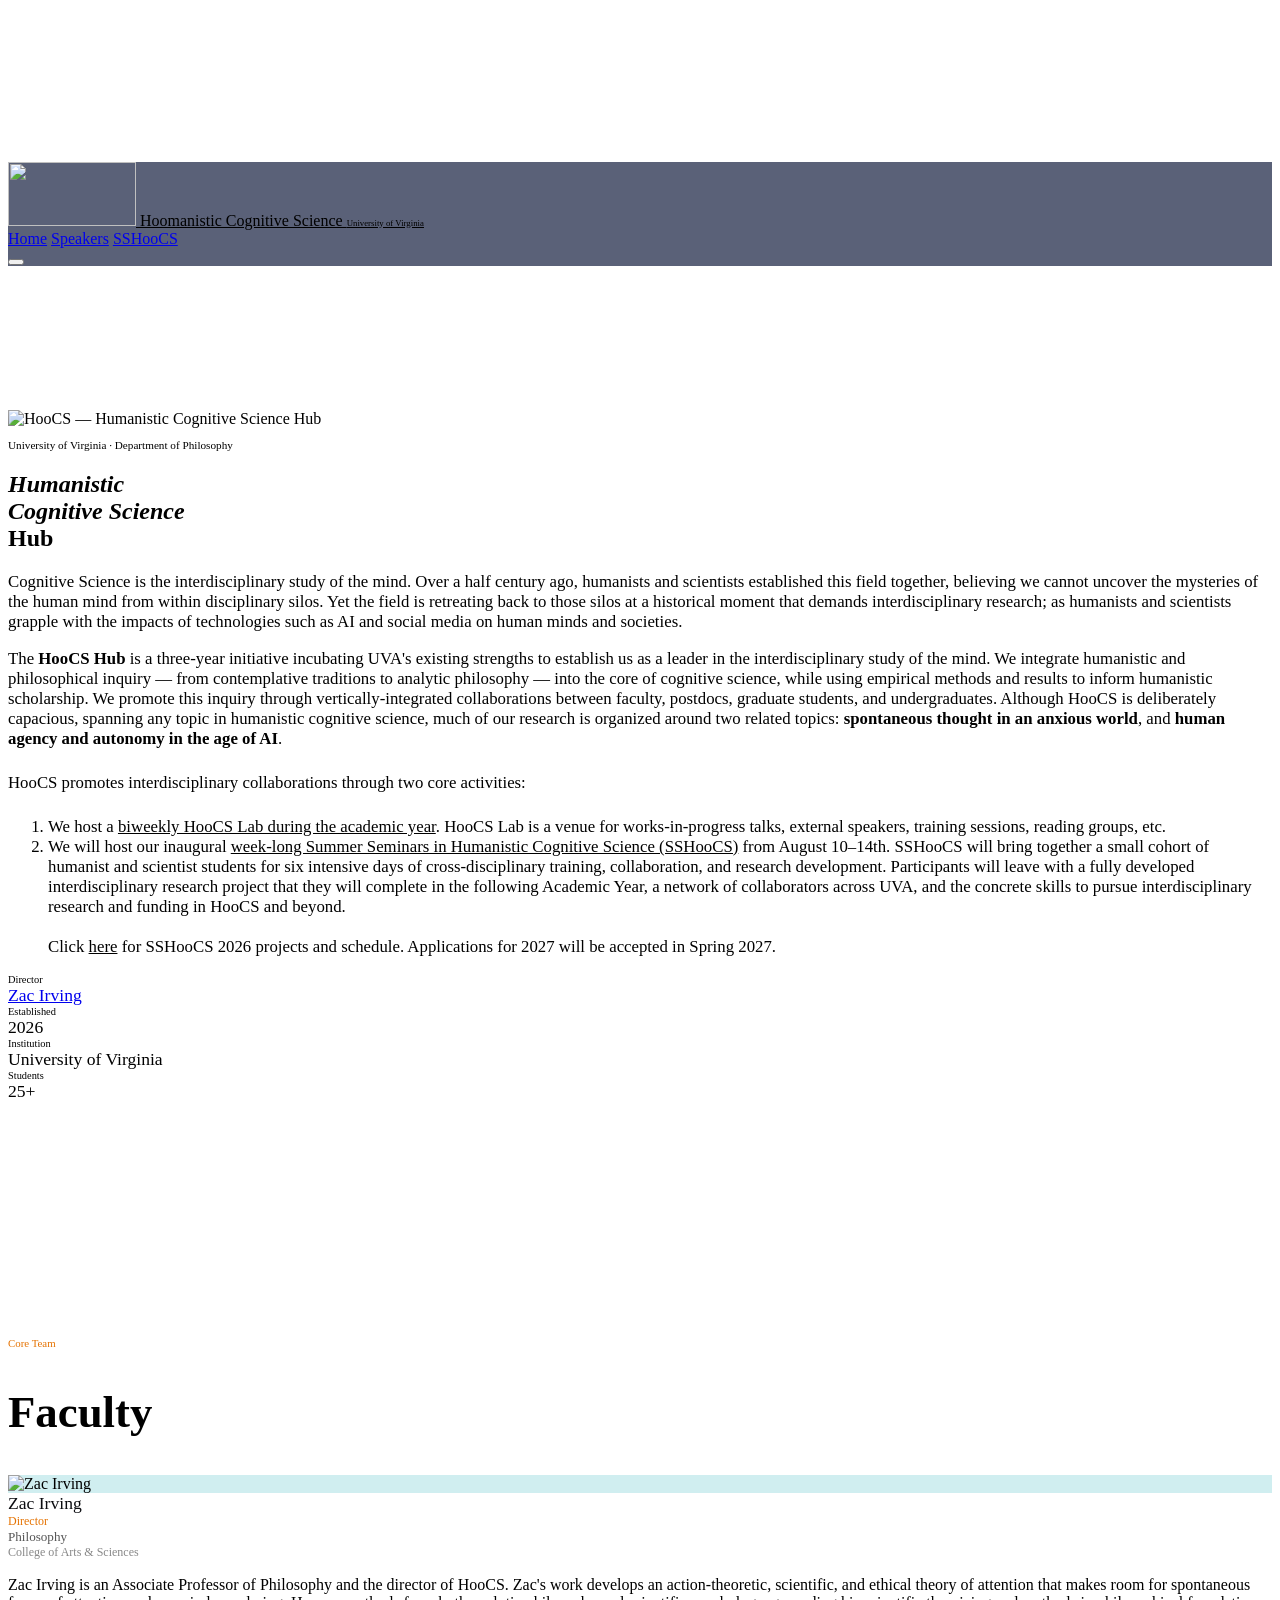
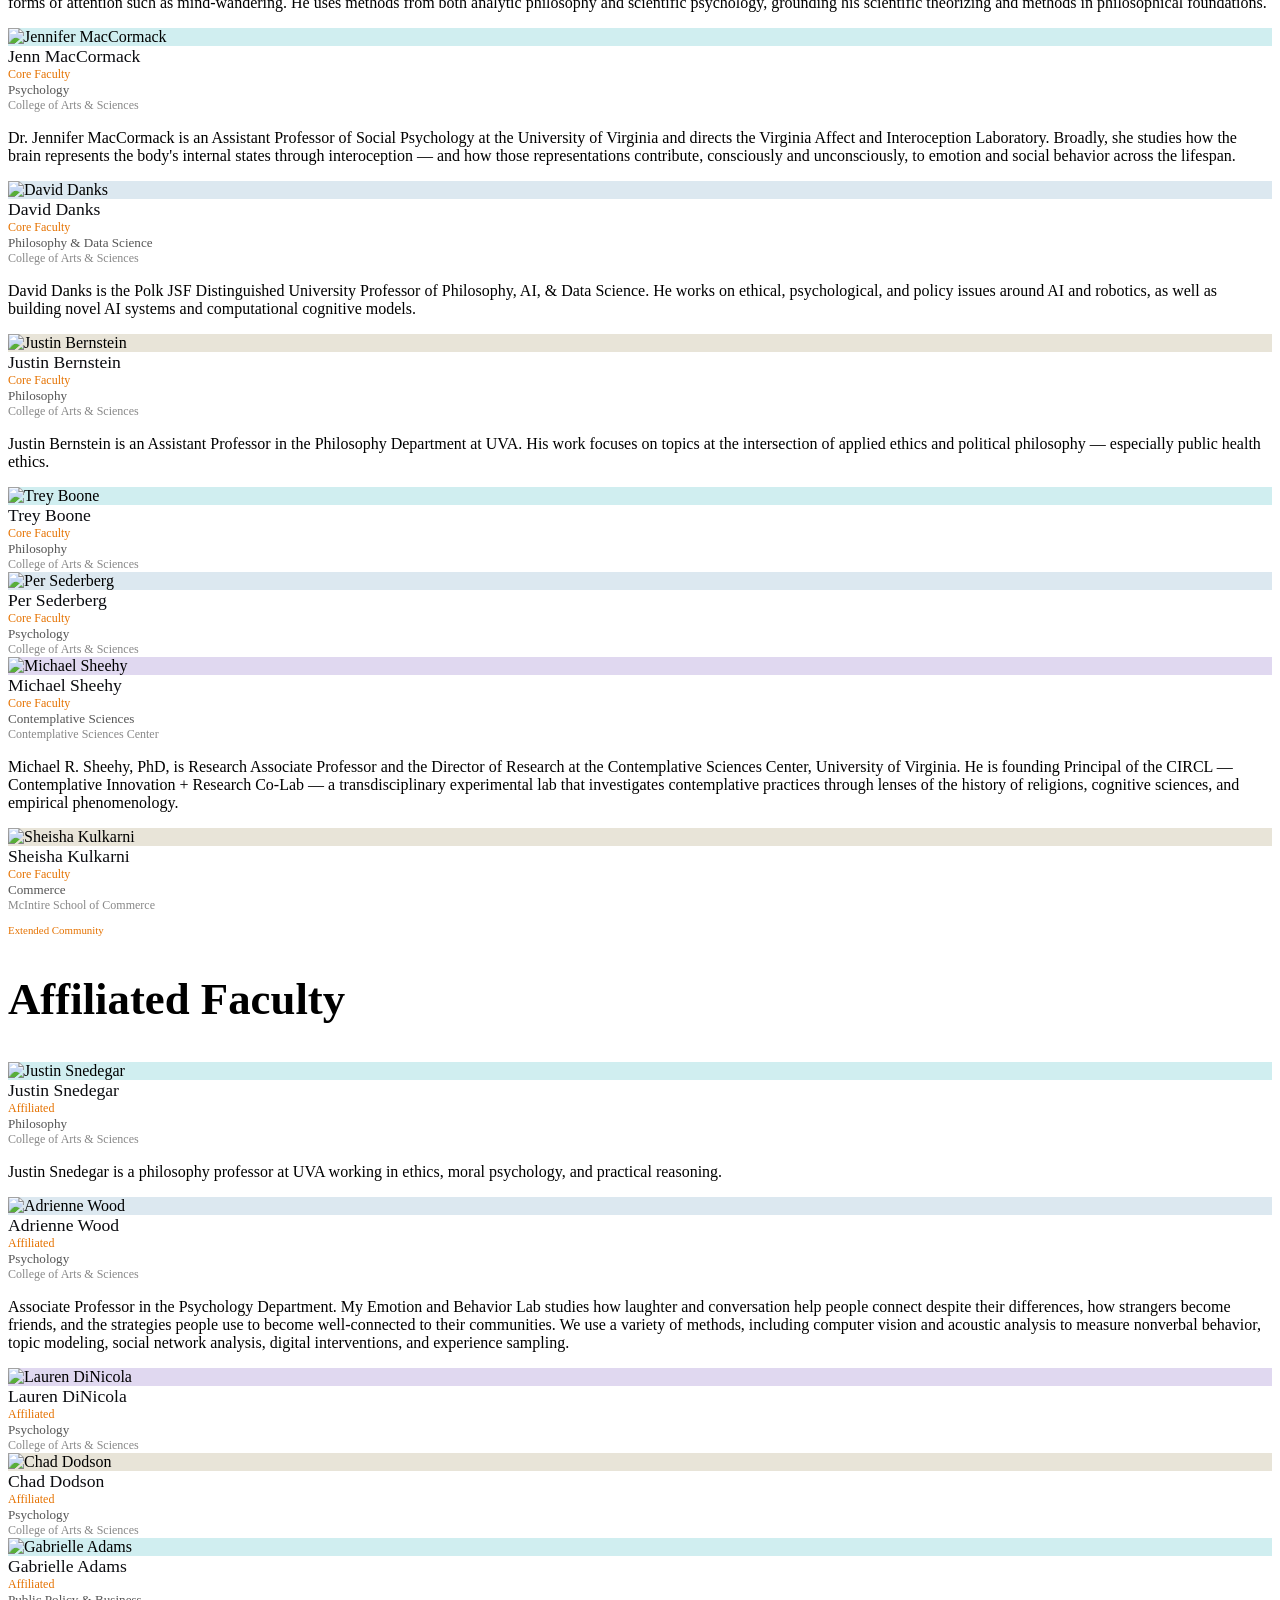
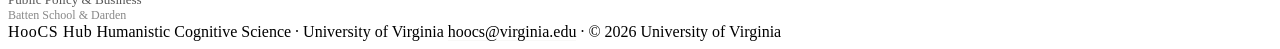
==== site/index.html @ 76cc6a7a "SSHooCS and Branding Updates Rebrand to UVA colors + Libre Caslon/Franklin; SSHooCS schedule & proje" ====
<!doctype html>
<html lang="en">
  <head>
    <meta charset="UTF-8" />
    <meta name="viewport" content="width=device-width, initial-scale=1.0" />
    <title>HooCS Hub — University of Virginia</title>
    <link rel="icon" type="image/png" href="/favicon-96x96.png" sizes="96x96" />
    <link rel="icon" type="image/svg+xml" href="/favicon.svg" />
    <link rel="shortcut icon" href="/favicon.ico" />
    <link rel="apple-touch-icon" sizes="180x180" href="/apple-touch-icon.png" />
    <meta name="apple-mobile-web-app-title" content="HooCS Hub" />
    <link rel="manifest" href="/site.webmanifest" />
    <script src="https://cdn.tailwindcss.com"></script>
    <script>
      tailwind.config = {
        theme: {
          extend: {
            fontFamily: {
              serif: ['"Libre Caslon Text"', "Georgia", "serif"],
              sans: ['"Libre Franklin"', "system-ui", "sans-serif"],
            },
          },
        },
      };
    </script>
    <script src="https://simplecommenter.com/js/comments.min.js?id=sc_47b02bd7664cfdd3" defer></script>
    <link rel="stylesheet" href="/styles.css" />
  </head>
  <body>
    <canvas id="canvas-bg"></canvas>

    <div id="app">
      <div class="nav">
        <nav
          class="fixed top-0 left-0 right-0 z-50 h-16 flex items-center justify-between px-6 md:px-12 border-b"
          style="
            border-color: var(--border);
            background: rgba(35, 45, 75, 0.75);
            backdrop-filter: blur(16px);
          "
        >
          <a
            href="/"
            class="flex items-center gap-3 no-underline"
            style="color: var(--fg)"
          >
            <img src="/Images/HooCS%20Reverse%20Logo%20No%20Text.svg" height="64" width="128" />
            <span
              class="font-serif text-[1.05rem] font-semibold tracking-[0.02em] leading-tight"
            >
              Hoomanistic Cognitive Science
              <span
                class="block font-sans font-light tracking-[0.15em] uppercase"
                style="font-size: 0.55rem; color: var(--dim)"
                >University of Virginia</span
              >
            </span>
          </a>
          <div class="hidden md:flex items-center gap-10">
            <a href="/" class="nav-link active">Home</a>
            <a href="/speakers" class="nav-link">Speakers</a>
            <a href="/shoocs" class="nav-link">SSHooCS</a>
          </div>
          <button
            id="nav-toggle"
            class="md:hidden flex flex-col justify-center items-center gap-[5px] w-8 h-8 bg-transparent border-0 cursor-pointer"
            aria-label="Toggle navigation"
          >
            <span
              class="hamburger-bar block w-4 h-[1.5px] transition-all duration-200"
              style="background: var(--fg)"
            ></span>
            <span
              class="hamburger-bar block w-4 h-[1.5px] transition-all duration-200"
              style="background: var(--fg)"
            ></span>
            <span
              class="hamburger-bar block w-4 h-[.755px] transition-all duration-200"
              style="background: var(--fg)"
            ></span>
          </button>
        </nav>

        <div
          id="nav-drawer"
          class="fixed top-16 left-0 right-0 z-40 flex flex-col gap-6 px-8 py-8 md:hidden"
          style="
            display: none !important;
            background: rgba(35, 45, 75, 0.96);
            backdrop-filter: blur(16px);
            border-bottom: 1px solid var(--border);
          "
        >
          <a href="/" class="nav-link active" style="font-size: 0.9rem">Home</a>
          <a href="/speakers" class="nav-link" style="font-size: 0.9rem"
            >Speakers</a
          >
          <a href="/shoocs" class="nav-link" style="font-size: 0.9rem"
            >SSHooCS</a
          >
        </div>
      </div>

      <script>
        (function () {
          const btn = document.getElementById("nav-toggle");
          const drawer = document.getElementById("nav-drawer");
          let open = false;
          btn.addEventListener("click", function () {
            open = !open;
            drawer.style.display = open ? "flex" : "none";
            const bars = btn.querySelectorAll(".hamburger-bar");
            if (open) {
              bars[0].style.transform = "translateY(6.5px) rotate(45deg)";
              bars[1].style.opacity = "0";
              bars[2].style.transform = "translateY(-6.5px) rotate(-45deg)";
            } else {
              bars[0].style.transform = "";
              bars[1].style.opacity = "";
              bars[2].style.transform = "";
            }
          });
        })();
      </script>

      <section
        class="fade-in hero-pad flex flex-col justify-center px-12 py-20:py-20 max-w-3xl"
        style="min-height: calc(100vh - 64px); padding-top: calc(64px + 5rem); padding-bottom: 5rem"
      >
        <div class="max-w-[660px] text-center">
          <img
            src="/Images/HooCS%20Reverse%20Logo%20Text.svg"
            alt="HooCS — Humanistic Cognitive Science Hub"
            class="hero-logo"
          />
          <p
            class="font-sans font-normal tracking-[0.2em] uppercase mb-6"
            style="font-size: 0.7rem; color: var(--accent)"
          >
            University of Virginia · Department of Philosophy
          </p>
          <h1 class="mb-10 font-serif font-light leading-tight" style="color: var(--fg)">
            <em>Humanistic<br />Cognitive Science</em><br />Hub
          </h1>
        </div>
        <p
          class="font-sans font-light leading-[1.8] max-w-[660px]"
          style="font-size: 1.05rem; color: var(--dim)"
        >
          Cognitive Science is the interdisciplinary study of the mind. Over a
          half century ago, humanists and scientists established this field
          together, believing we cannot uncover the mysteries of the human mind
          from within disciplinary silos. Yet the field is retreating back to
          those silos at a historical moment that demands interdisciplinary
          research; as humanists and scientists grapple with the impacts of
          technologies such as AI and social media on human minds and societies.
        </p>
        <p
          class="font-sans font-light leading-[1.8] max-w-[660px] mt-5"
          style="font-size: 1.05rem; color: var(--dim)"
        >
          The
          <strong class="font-normal" style="color: var(--fg)"
            >HooCS Hub</strong
          >
          is a three-year initiative incubating UVA's existing strengths to
          establish us as a leader in the interdisciplinary study of the mind.
          We integrate humanistic and philosophical inquiry — from contemplative
          traditions to analytic philosophy — into the core of cognitive
          science, while using empirical methods and results to inform humanistic scholarship.  
          We promote this inquiry through vertically-integrated
          collaborations between faculty, postdocs, graduate students, and
          undergraduates. Although HooCS is deliberately capacious, spanning any
          topic in humanistic cognitive science, much of our research is
          organized around two related topics:
          <strong class="font-normal" style="color: var(--fg)"
            >spontaneous thought in an anxious world</strong
          >, and
          <strong class="font-normal" style="color: var(--fg)"
            >human agency and autonomy in the age of AI</strong
          >.
        </p>

        <p class="font-sans font-light leading-[1.8] max-w-[660px]"
          style="font-size: 1.05rem; color: var(--dim); margin-top: 1.5rem">
          HooCS promotes interdisciplinary collaborations through two core
          activities:
          <ol class="list-decimal font-sans font-light leading-[1.8] max-w-[660px]"
          style="font-size: 1.05rem; color: var(--dim); margin-top: 1.5rem"
          >
            <li class="">
              We host a <a href="/speakers" class="font-normal" style="color: var(--fg)">biweekly HooCS Lab during the academic year</a>. HooCS Lab is
              a venue for works-in-progress talks, external speakers, training
              sessions, reading groups, etc.
            </li>
            <li>
              We will host our inaugural <a href="/shoocs" class="font-normal" style="color: var(--fg)">week-long Summer Seminars in Humanistic Cognitive
              Science (SSHooCS)</a> from August 10–14th. SSHooCS will bring
              together a small cohort of humanist and scientist students for six
              intensive days of cross-disciplinary training, collaboration, and
              research development. Participants will leave with a fully developed
              interdisciplinary research project that they will complete in the
              following Academic Year, a network of collaborators across UVA, and
              the concrete skills to pursue interdisciplinary research and funding
              in HooCS and beyond.
              <br><br>Click <a href="/shoocs" class="font-normal" style="color: var(--fg)">here</a> for SSHooCS 2026 projects and schedule.
              Applications for 2027 will be accepted in Spring 2027.
            </li>
          </ol>
        </p>

        <div
          class="meta-row flex flex-wrap gap-x-12 gap-y-6 mt-4 pt-8"
          style="border-top: 1px solid var(--border)"
        >
          <div>
            <div
              class="font-sans tracking-[0.18em] uppercase mb-1.5"
              style="font-size: 0.65rem; color: var(--dim)"
            >
              Director
            </div>
            <div class="font-serif" style="font-size: 1.1rem; color: var(--fg)">
              <a href="https://www.zacharycirving.com/" target="_blank" rel="noopener noreferrer">Zac Irving</a>
            </div>
          </div>
          <div>
            <div
              class="font-sans tracking-[0.18em] uppercase mb-1.5"
              style="font-size: 0.65rem; color: var(--dim)"
            >
              Established
            </div>
            <div class="font-serif" style="font-size: 1.1rem; color: var(--fg)">
              2026
            </div>
          </div>
          <div>
            <div
              class="font-sans tracking-[0.18em] uppercase mb-1.5"
              style="font-size: 0.65rem; color: var(--dim)"
            >
              Institution
            </div>
            <div class="font-serif" style="font-size: 1.1rem; color: var(--fg)">
              University of Virginia
            </div>
          </div>
          <div>
            <div
              class="font-sans tracking-[0.18em] uppercase mb-1.5"
              style="font-size: 0.65rem; color: var(--dim)"
            >
              Students
            </div>
            <div class="font-serif" style="font-size: 1.1rem; color: var(--fg)">
              25+
            </div>
          </div>
        </div>
      </section>

      <section
        class="relative z-10 bg-white text-[#0b0c10] white-pad px-12 py-20"
      >
        <p
          class="font-sans font-normal tracking-[0.2em] uppercase mb-4"
          style="font-size: 0.68rem; color: #E57200"
        >
          Core Team
        </p>
        <h2
          class="font-serif font-light text-[#0b0c10] mb-14"
          style="font-size: clamp(1.8rem, 3.5vw, 2.8rem)"
        >
          Faculty
        </h2>

        <div
          class="grid gap-8 max-w-5xl"
          style="grid-template-columns: repeat(auto-fill, minmax(220px, 1fr)); align-items: start"
        >
          <div class="border border-[#e4e4e4] bg-[#fafafa] transition-all duration-200 hover:shadow-lg hover:border-[#ccc]">
            <div class="faculty-photo" style="background: #d0eef0">
              <img src="/Faculty%20Blurbs%20and%20Headshots/Zac%20Irving.png" alt="Zac Irving" />
            </div>
            <div class="p-5">
              <div class="font-serif mb-1" style="font-size: 1.1rem; color: #0b0c10">Zac Irving</div>
              <div class="font-sans tracking-[0.05em] uppercase mb-2" style="font-size: 0.75rem; color: #E57200">Director</div>
              <div class="font-sans font-light leading-snug" style="font-size: 0.82rem; color: #555">Philosophy</div>
              <div class="font-sans font-light italic mt-0.5" style="font-size: 0.75rem; color: #888">College of Arts &amp; Sciences</div>
              <p class="fac-blurb">Zac Irving is an Associate Professor of Philosophy and the director of HooCS. Zac's work develops an action-theoretic, scientific, and ethical theory of attention that makes room for spontaneous forms of attention such as mind-wandering. He uses methods from both analytic philosophy and scientific psychology, grounding his scientific theorizing and methods in philosophical foundations.</p>
            </div>
          </div>

          <div class="border border-[#e4e4e4] bg-[#fafafa] transition-all duration-200 hover:shadow-lg hover:border-[#ccc]">
            <div class="faculty-photo" style="background: #d0eef0">
              <img src="/Faculty%20Blurbs%20and%20Headshots/Jennifer%20MacCormack.png" alt="Jennifer MacCormack" />
            </div>
            <div class="p-5">
              <div class="font-serif mb-1" style="font-size: 1.1rem; color: #0b0c10">Jenn MacCormack</div>
              <div class="font-sans tracking-[0.05em] uppercase mb-2" style="font-size: 0.75rem; color: #E57200">Core Faculty</div>
              <div class="font-sans font-light leading-snug" style="font-size: 0.82rem; color: #555">Psychology</div>
              <div class="font-sans font-light italic mt-0.5" style="font-size: 0.75rem; color: #888">College of Arts &amp; Sciences</div>
              <p class="fac-blurb">Dr. Jennifer MacCormack is an Assistant Professor of Social Psychology at the University of Virginia and directs the Virginia Affect and Interoception Laboratory. Broadly, she studies how the brain represents the body's internal states through interoception — and how those representations contribute, consciously and unconsciously, to emotion and social behavior across the lifespan.</p>
            </div>
          </div>

          <div class="border border-[#e4e4e4] bg-[#fafafa] transition-all duration-200 hover:shadow-lg hover:border-[#ccc]">
            <div class="faculty-photo" style="background: #dce8f0">
              <img src="/Faculty%20Blurbs%20and%20Headshots/David%20Danks.jpg" alt="David Danks" />
            </div>
            <div class="p-5">
              <div class="font-serif mb-1" style="font-size: 1.1rem; color: #0b0c10">David Danks</div>
              <div class="font-sans tracking-[0.05em] uppercase mb-2" style="font-size: 0.75rem; color: #E57200">Core Faculty</div>
              <div class="font-sans font-light leading-snug" style="font-size: 0.82rem; color: #555">Philosophy &amp; Data Science</div>
              <div class="font-sans font-light italic mt-0.5" style="font-size: 0.75rem; color: #888">College of Arts &amp; Sciences</div>
              <p class="fac-blurb">David Danks is the Polk JSF Distinguished University Professor of Philosophy, AI, &amp; Data Science. He works on ethical, psychological, and policy issues around AI and robotics, as well as building novel AI systems and computational cognitive models.</p>
            </div>
          </div>

          <div class="border border-[#e4e4e4] bg-[#fafafa] transition-all duration-200 hover:shadow-lg hover:border-[#ccc]">
            <div class="faculty-photo" style="background: #e8e4d8">
              <img src="/Faculty%20Blurbs%20and%20Headshots/Bernstein%20Headshot.jpeg" alt="Justin Bernstein" />
            </div>
            <div class="p-5">
              <div class="font-serif mb-1" style="font-size: 1.1rem; color: #0b0c10">Justin Bernstein</div>
              <div class="font-sans tracking-[0.05em] uppercase mb-2" style="font-size: 0.75rem; color: #E57200">Core Faculty</div>
              <div class="font-sans font-light leading-snug" style="font-size: 0.82rem; color: #555">Philosophy</div>
              <div class="font-sans font-light italic mt-0.5" style="font-size: 0.75rem; color: #888">College of Arts &amp; Sciences</div>
              <p class="fac-blurb">Justin Bernstein is an Assistant Professor in the Philosophy Department at UVA. His work focuses on topics at the intersection of applied ethics and political philosophy — especially public health ethics.</p>
            </div>
          </div>

          <div class="border border-[#e4e4e4] bg-[#fafafa] transition-all duration-200 hover:shadow-lg hover:border-[#ccc]">
            <div class="faculty-photo" style="background: #d0eef0">
              <img src="/Faculty%20Blurbs%20and%20Headshots/Trey%20Boone.jpg" alt="Trey Boone" />
            </div>
            <div class="p-5">
              <div class="font-serif mb-1" style="font-size: 1.1rem; color: #0b0c10">Trey Boone</div>
              <div class="font-sans tracking-[0.05em] uppercase mb-2" style="font-size: 0.75rem; color: #E57200">Core Faculty</div>
              <div class="font-sans font-light leading-snug" style="font-size: 0.82rem; color: #555">Philosophy</div>
              <div class="font-sans font-light italic mt-0.5" style="font-size: 0.75rem; color: #888">College of Arts &amp; Sciences</div>
            </div>
          </div>

          <div class="border border-[#e4e4e4] bg-[#fafafa] transition-all duration-200 hover:shadow-lg hover:border-[#ccc]">
            <div class="faculty-photo" style="background: #dce8f0">
              <img src="/Faculty%20Blurbs%20and%20Headshots/Per%20Sederberg.jpg" alt="Per Sederberg" />
            </div>
            <div class="p-5">
              <div class="font-serif mb-1" style="font-size: 1.1rem; color: #0b0c10">Per Sederberg</div>
              <div class="font-sans tracking-[0.05em] uppercase mb-2" style="font-size: 0.75rem; color: #E57200">Core Faculty</div>
              <div class="font-sans font-light leading-snug" style="font-size: 0.82rem; color: #555">Psychology</div>
              <div class="font-sans font-light italic mt-0.5" style="font-size: 0.75rem; color: #888">College of Arts &amp; Sciences</div>
            </div>
          </div>

          <div class="border border-[#e4e4e4] bg-[#fafafa] transition-all duration-200 hover:shadow-lg hover:border-[#ccc]">
            <div class="faculty-photo" style="background: #e0d8f0">
              <img src="/Faculty%20Blurbs%20and%20Headshots/Michael%20Sheehy.jpg" alt="Michael Sheehy" />
            </div>
            <div class="p-5">
              <div class="font-serif mb-1" style="font-size: 1.1rem; color: #0b0c10">Michael Sheehy</div>
              <div class="font-sans tracking-[0.05em] uppercase mb-2" style="font-size: 0.75rem; color: #E57200">Core Faculty</div>
              <div class="font-sans font-light leading-snug" style="font-size: 0.82rem; color: #555">Contemplative Sciences</div>
              <div class="font-sans font-light italic mt-0.5" style="font-size: 0.75rem; color: #888">Contemplative Sciences Center</div>
              <p class="fac-blurb">Michael R. Sheehy, PhD, is Research Associate Professor and the Director of Research at the Contemplative Sciences Center, University of Virginia. He is founding Principal of the CIRCL — Contemplative Innovation + Research Co-Lab — a transdisciplinary experimental lab that investigates contemplative practices through lenses of the history of religions, cognitive sciences, and empirical phenomenology.</p>
            </div>
          </div>

          <div class="border border-[#e4e4e4] bg-[#fafafa] transition-all duration-200 hover:shadow-lg hover:border-[#ccc]">
            <div class="faculty-photo" style="background: #e8e4d8">
              <img src="/Faculty%20Blurbs%20and%20Headshots/Sheisha%20Kulkarni.jpg" alt="Sheisha Kulkarni" />
            </div>
            <div class="p-5">
              <div class="font-serif mb-1" style="font-size: 1.1rem; color: #0b0c10">Sheisha Kulkarni</div>
              <div class="font-sans tracking-[0.05em] uppercase mb-2" style="font-size: 0.75rem; color: #E57200">Core Faculty</div>
              <div class="font-sans font-light leading-snug" style="font-size: 0.82rem; color: #555">Commerce</div>
              <div class="font-sans font-light italic mt-0.5" style="font-size: 0.75rem; color: #888">McIntire School of Commerce</div>
            </div>
          </div>
        </div>

        <p
          class="font-sans font-normal tracking-[0.2em] uppercase mt-24 mb-4"
          style="font-size: 0.68rem; color: #E57200"
        >
          Extended Community
        </p>
        <h2
          class="font-serif font-light text-[#0b0c10] mb-14"
          style="font-size: clamp(1.8rem, 3.5vw, 2.8rem)"
        >
          Affiliated Faculty
        </h2>

        <div
          class="grid gap-8 max-w-5xl"
          style="grid-template-columns: repeat(auto-fill, minmax(220px, 1fr)); align-items: start"
        >
          <div class="border border-[#e4e4e4] bg-[#fafafa] transition-all duration-200 hover:shadow-lg hover:border-[#ccc]">
            <div class="faculty-photo" style="background: #d0eef0">
              <img src="/Faculty%20Blurbs%20and%20Headshots/Justin%20Snedegar.jpg" alt="Justin Snedegar" />
            </div>
            <div class="p-5">
              <div class="font-serif mb-1" style="font-size: 1.1rem; color: #0b0c10">Justin Snedegar</div>
              <div class="font-sans tracking-[0.05em] uppercase mb-2" style="font-size: 0.75rem; color: #E57200">Affiliated</div>
              <div class="font-sans font-light leading-snug" style="font-size: 0.82rem; color: #555">Philosophy</div>
              <div class="font-sans font-light italic mt-0.5" style="font-size: 0.75rem; color: #888">College of Arts &amp; Sciences</div>
              <p class="fac-blurb">Justin Snedegar is a philosophy professor at UVA working in ethics, moral psychology, and practical reasoning.</p>
            </div>
          </div>

          <div class="border border-[#e4e4e4] bg-[#fafafa] transition-all duration-200 hover:shadow-lg hover:border-[#ccc]">
            <div class="faculty-photo" style="background: #dce8f0">
              <img src="/Faculty%20Blurbs%20and%20Headshots/Adrienne%20Wood.jpg" alt="Adrienne Wood" />
            </div>
            <div class="p-5">
              <div class="font-serif mb-1" style="font-size: 1.1rem; color: #0b0c10">Adrienne Wood</div>
              <div class="font-sans tracking-[0.05em] uppercase mb-2" style="font-size: 0.75rem; color: #E57200">Affiliated</div>
              <div class="font-sans font-light leading-snug" style="font-size: 0.82rem; color: #555">Psychology</div>
              <div class="font-sans font-light italic mt-0.5" style="font-size: 0.75rem; color: #888">College of Arts &amp; Sciences</div>
              <p class="fac-blurb">Associate Professor in the Psychology Department. My Emotion and Behavior Lab studies how laughter and conversation help people connect despite their differences, how strangers become friends, and the strategies people use to become well-connected to their communities. We use a variety of methods, including computer vision and acoustic analysis to measure nonverbal behavior, topic modeling, social network analysis, digital interventions, and experience sampling.</p>
            </div>
          </div>

          <div class="border border-[#e4e4e4] bg-[#fafafa] transition-all duration-200 hover:shadow-lg hover:border-[#ccc]">
            <div class="faculty-photo" style="background: #e0d8f0">
              <img src="/Faculty%20Blurbs%20and%20Headshots/Lauren%20DiNicola.jpg" alt="Lauren DiNicola" />
            </div>
            <div class="p-5">
              <div class="font-serif mb-1" style="font-size: 1.1rem; color: #0b0c10">Lauren DiNicola</div>
              <div class="font-sans tracking-[0.05em] uppercase mb-2" style="font-size: 0.75rem; color: #E57200">Affiliated</div>
              <div class="font-sans font-light leading-snug" style="font-size: 0.82rem; color: #555">Psychology</div>
              <div class="font-sans font-light italic mt-0.5" style="font-size: 0.75rem; color: #888">College of Arts &amp; Sciences</div>
            </div>
          </div>

          <div class="border border-[#e4e4e4] bg-[#fafafa] transition-all duration-200 hover:shadow-lg hover:border-[#ccc]">
            <div class="faculty-photo" style="background: #e8e4d8">
              <img src="/Faculty%20Blurbs%20and%20Headshots/Chad%20Dodson.jpg" alt="Chad Dodson" />
            </div>
            <div class="p-5">
              <div class="font-serif mb-1" style="font-size: 1.1rem; color: #0b0c10">Chad Dodson</div>
              <div class="font-sans tracking-[0.05em] uppercase mb-2" style="font-size: 0.75rem; color: #E57200">Affiliated</div>
              <div class="font-sans font-light leading-snug" style="font-size: 0.82rem; color: #555">Psychology</div>
              <div class="font-sans font-light italic mt-0.5" style="font-size: 0.75rem; color: #888">College of Arts &amp; Sciences</div>
            </div>
          </div>

          <div class="border border-[#e4e4e4] bg-[#fafafa] transition-all duration-200 hover:shadow-lg hover:border-[#ccc]">
            <div class="faculty-photo" style="background: #d0eef0">
              <img src="/Faculty%20Blurbs%20and%20Headshots/Gabrielle%20Adams.jpg" alt="Gabrielle Adams" />
            </div>
            <div class="p-5">
              <div class="font-serif mb-1" style="font-size: 1.1rem; color: #0b0c10">Gabrielle Adams</div>
              <div class="font-sans tracking-[0.05em] uppercase mb-2" style="font-size: 0.75rem; color: #E57200">Affiliated</div>
              <div class="font-sans font-light leading-snug" style="font-size: 0.82rem; color: #555">Public Policy &amp; Business</div>
              <div class="font-sans font-light italic mt-0.5" style="font-size: 0.75rem; color: #888">Batten School &amp; Darden</div>
            </div>
          </div>
        </div>
      </section>

      <footer class="relative z-10 flex flex-col gap-1 px-12 py-10">
        <span class="font-serif" style="font-size: 1rem; color: var(--fg); letter-spacing: 0.04em">HooCS Hub</span>
        <span>Humanistic Cognitive Science · University of Virginia</span>
        <span><a href="mailto:hoocs@virginia.edu" style="color: inherit; text-decoration: none; border-bottom: 1px solid rgba(232, 230, 225, 0.25)">hoocs@virginia.edu</a> · <span id="year"></span> University of Virginia</span>
        <script>
          document.getElementById("year").textContent =
            "© " + new Date().getFullYear();
        </script>
      </footer>
    </div>

    <script src="https://cdn.jsdelivr.net/npm/three@0.160.0/build/three.min.js"></script>
    <script>
      (function () {
        const canvas = document.getElementById("canvas-bg");
        const renderer = new THREE.WebGLRenderer({
          canvas,
          antialias: true,
          alpha: true,
        });
        renderer.setPixelRatio(Math.min(window.devicePixelRatio, 2));

        const scene = new THREE.Scene();
        const camera = new THREE.PerspectiveCamera(60, 1, 0.1, 1000);
        camera.position.z = 80;

        const N = 90;
        const velocities = [];
        const nodeGeo = new THREE.SphereGeometry(0.35, 6, 6);
        const lineMat = new THREE.LineBasicMaterial({
          color: 0xF9DCBF,
          transparent: true,
          opacity: 0.18,
        });

        const nodes = [];
        for (let i = 0; i < N; i++) {
          const mat = new THREE.MeshBasicMaterial({
            color: 0xE57200,
            transparent: true,
            opacity: 0.55,
          });
          const mesh = new THREE.Mesh(nodeGeo, mat);
          mesh.position.set(
            (Math.random() - 0.5) * 160,
            (Math.random() - 0.5) * 100,
            (Math.random() - 0.5) * 60,
          );
          velocities.push(
            new THREE.Vector3(
              (Math.random() - 0.5) * 0.018,
              (Math.random() - 0.5) * 0.012,
              (Math.random() - 0.5) * 0.008,
            ),
          );
          scene.add(mesh);
          nodes.push(mesh);
        }

        let lineSegs = null;
        function buildLines() {
          if (lineSegs) {
            scene.remove(lineSegs);
            lineSegs.geometry.dispose();
          }
          const pts = [];
          for (let i = 0; i < N; i++)
            for (let j = i + 1; j < N; j++)
              if (nodes[i].position.distanceTo(nodes[j].position) < 28)
                pts.push(nodes[i].position.clone(), nodes[j].position.clone());
          lineSegs = new THREE.LineSegments(
            new THREE.BufferGeometry().setFromPoints(pts),
            lineMat,
          );
          scene.add(lineSegs);
        }

        let frame = 0;
        function animate() {
          requestAnimationFrame(animate);
          frame++;
          for (let i = 0; i < N; i++) {
            nodes[i].position.addScaledVector(velocities[i], 1);
            const p = nodes[i].position;
            if (Math.abs(p.x) > 82) velocities[i].x *= -1;
            if (Math.abs(p.y) > 52) velocities[i].y *= -1;
            if (Math.abs(p.z) > 32) velocities[i].z *= -1;
          }
          if (frame % 3 === 0) buildLines();
          camera.position.x = Math.sin(frame * 0.0004) * 5;
          camera.position.y = Math.cos(frame * 0.0003) * 3;
          camera.lookAt(0, 0, 0);
          renderer.render(scene, camera);
        }

        function resize() {
          const w = window.innerWidth,
            h = window.innerHeight;
          renderer.setSize(w, h);
          camera.aspect = w / h;
          camera.updateProjectionMatrix();
        }
        window.addEventListener("resize", resize);
        resize();
        buildLines();
        animate();
      })();
    </script>
  </body>
</html>
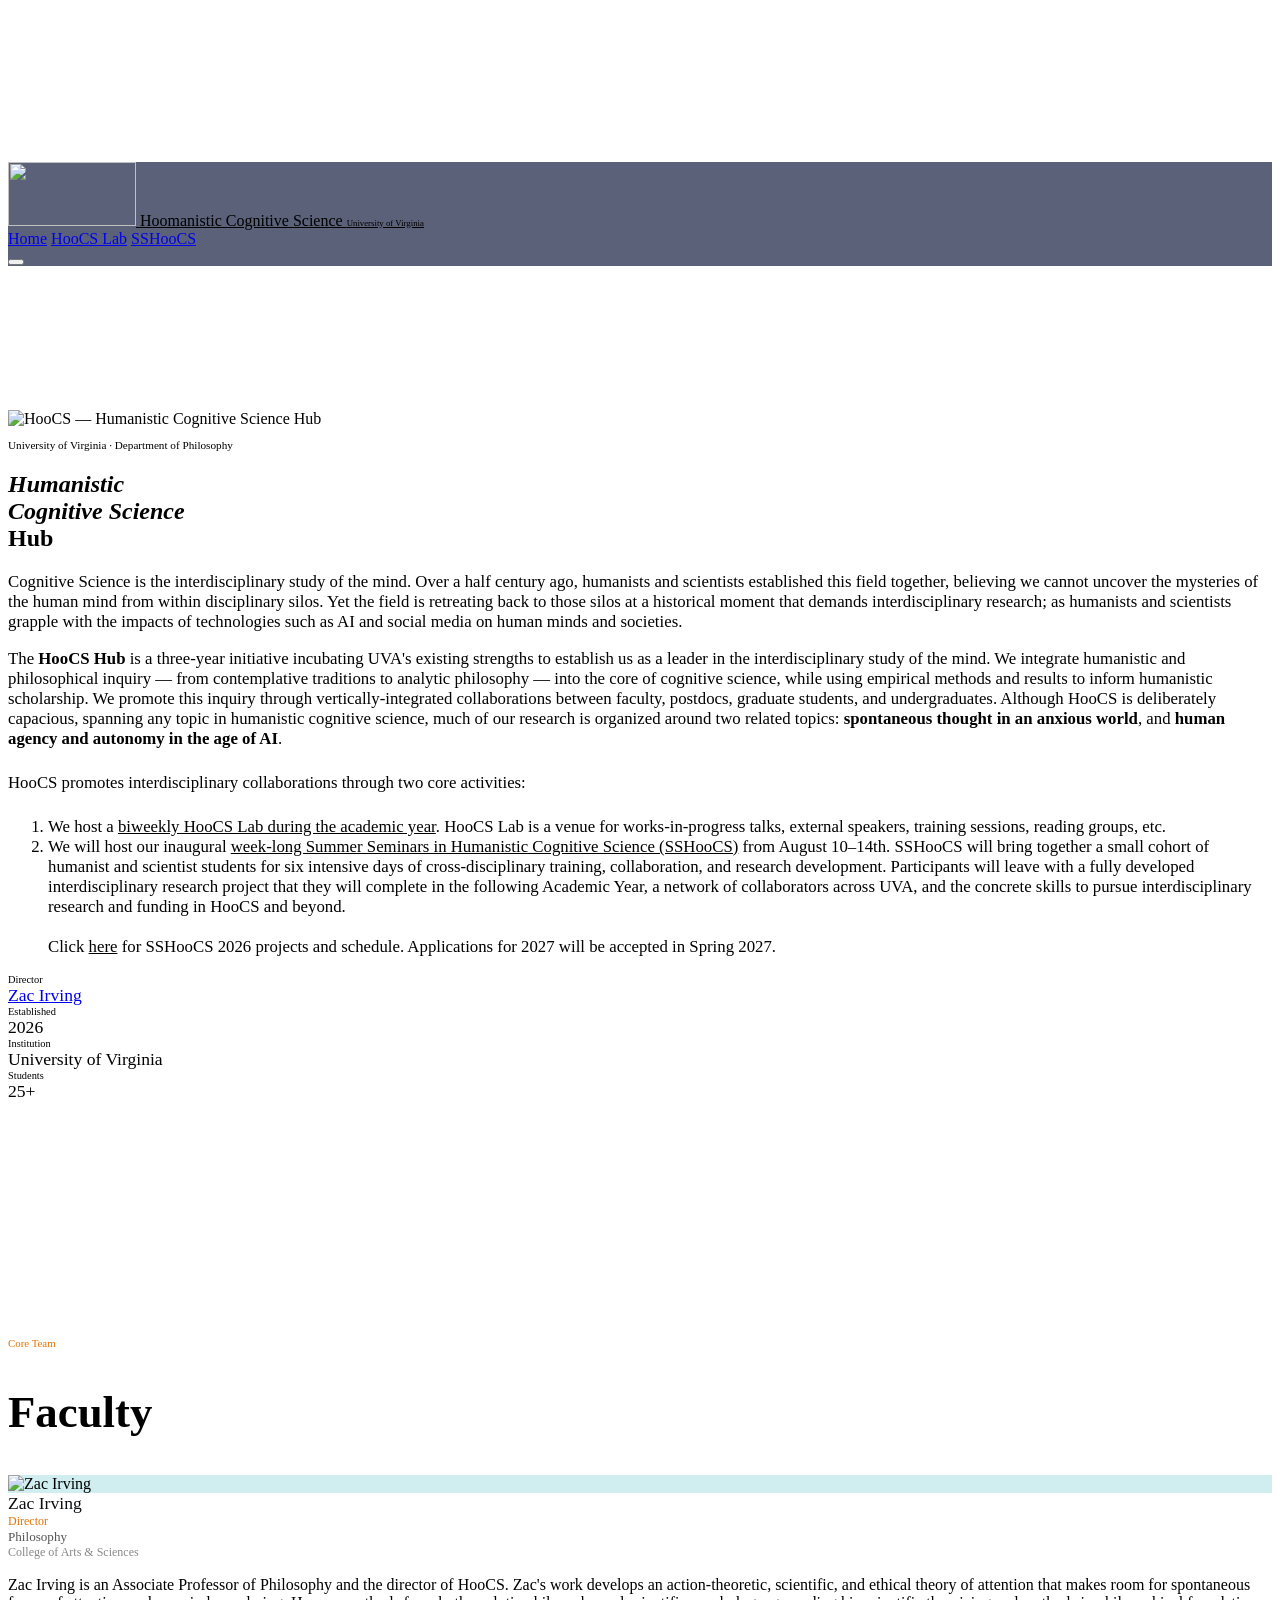
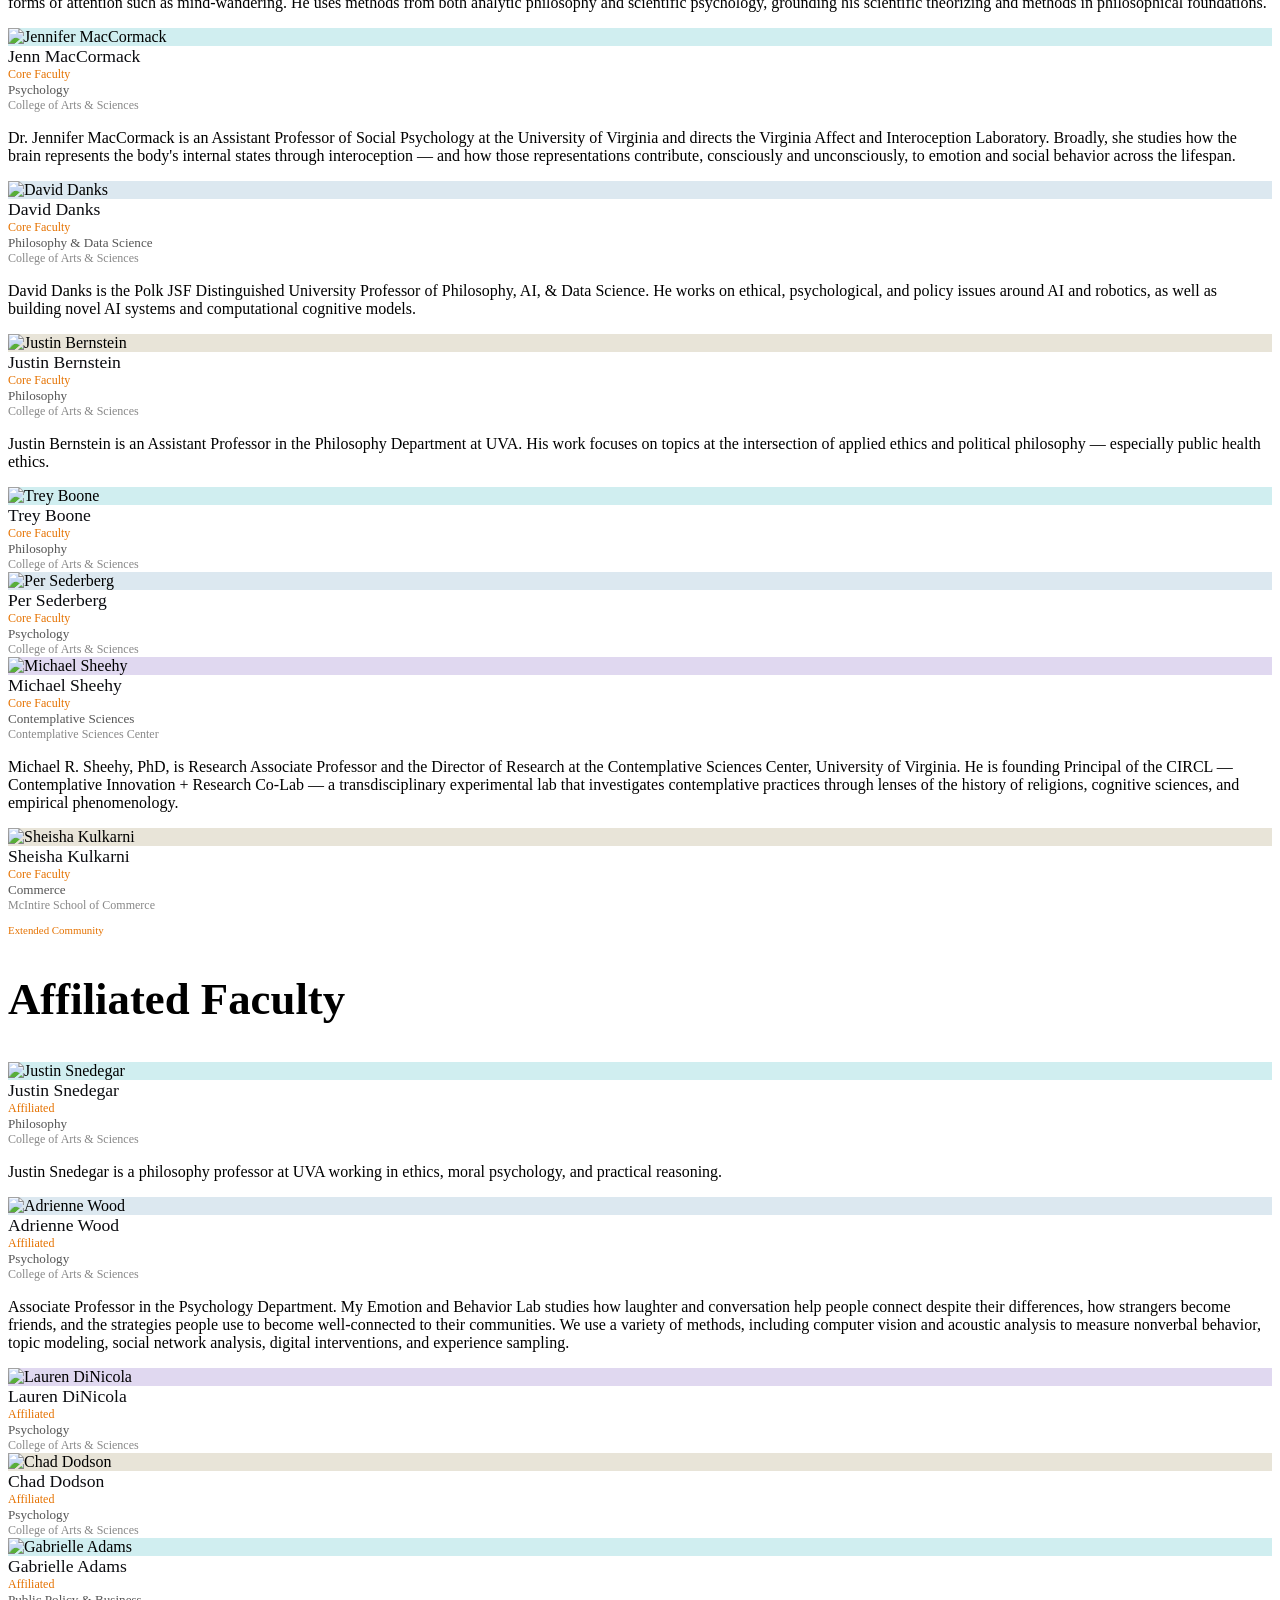
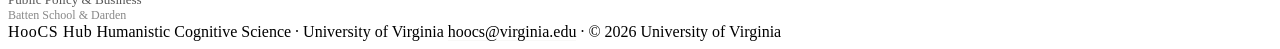
==== commit a288daca: "Rebrand Speakers page as HooCS Lab Meetings Co-Authored-By: Claude Fable 5 <noreply@anthropic.com>" ====
--- a/site/index.html
+++ b/site/index.html
@@ -58,7 +58,7 @@
           </a>
           <div class="hidden md:flex items-center gap-10">
             <a href="/" class="nav-link active">Home</a>
-            <a href="/speakers" class="nav-link">Speakers</a>
+            <a href="/speakers" class="nav-link">HooCS Lab</a>
             <a href="/shoocs" class="nav-link">SSHooCS</a>
           </div>
           <button
@@ -93,7 +93,7 @@
         >
           <a href="/" class="nav-link active" style="font-size: 0.9rem">Home</a>
           <a href="/speakers" class="nav-link" style="font-size: 0.9rem"
-            >Speakers</a
+            >HooCS Lab</a
           >
           <a href="/shoocs" class="nav-link" style="font-size: 0.9rem"
             >SSHooCS</a
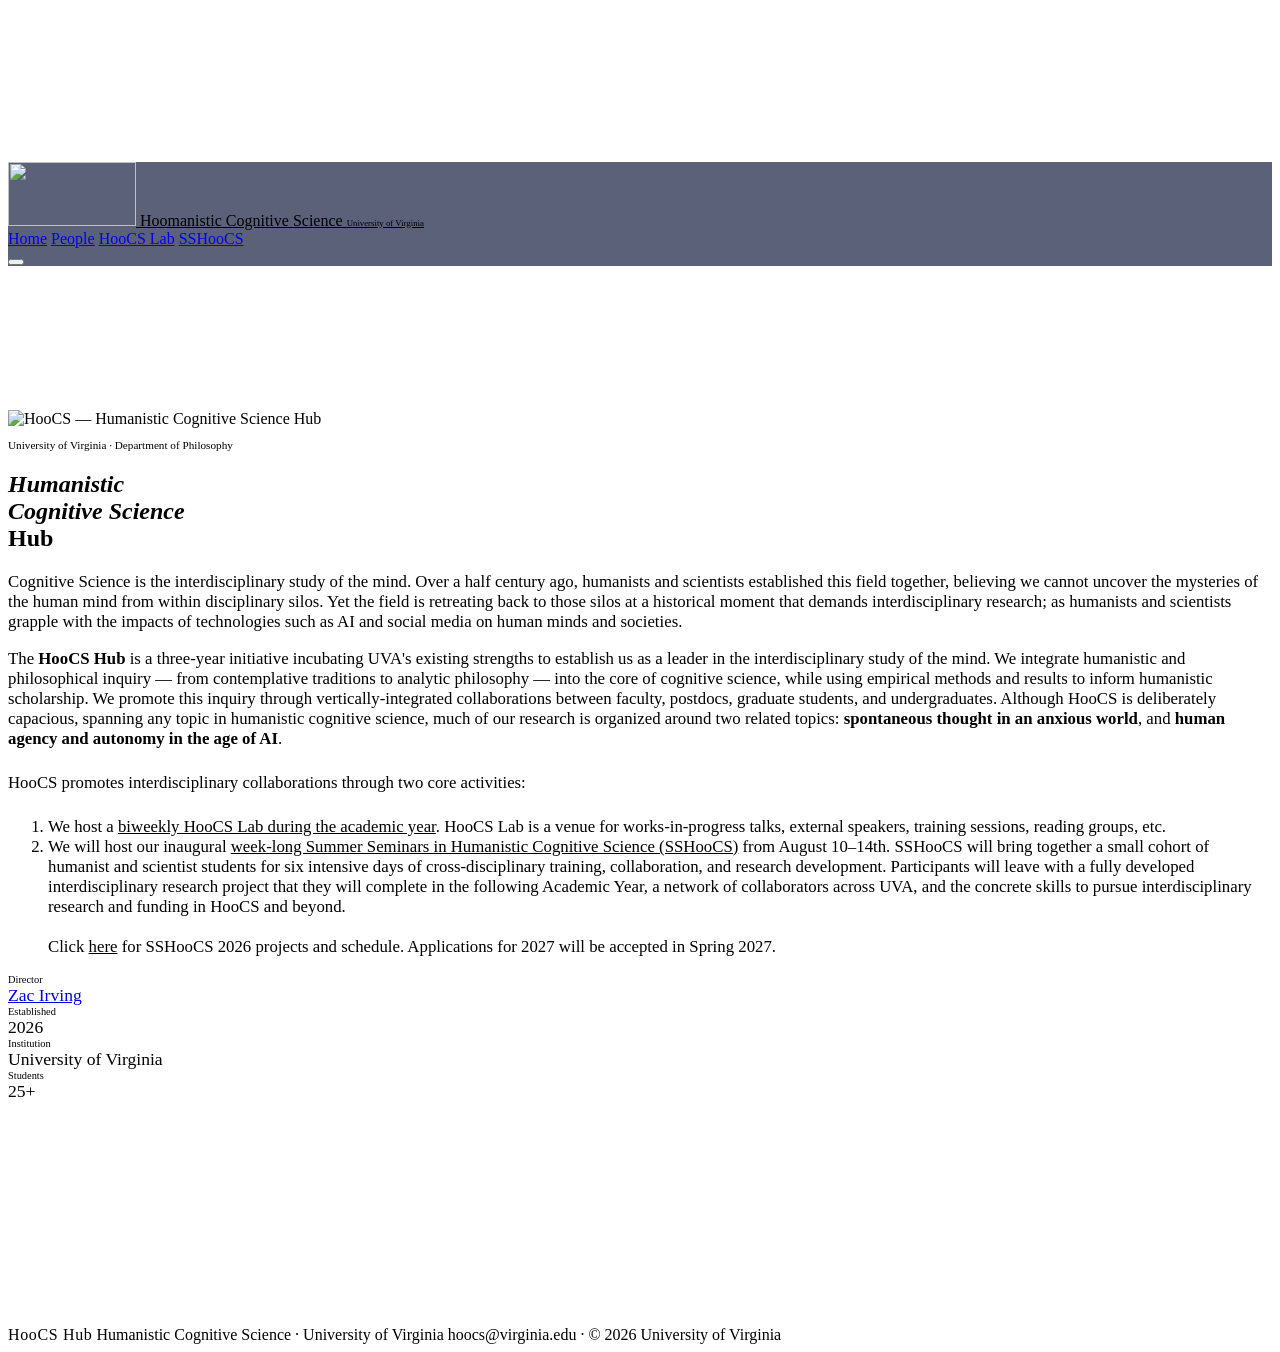
==== commit a0dfc008: "Move faculty sections to new People page with nav tab Co-Authored-By: Claude Fable 5 <noreply@anthro" ====
--- a/site/index.html
+++ b/site/index.html
@@ -58,6 +58,7 @@
           </a>
           <div class="hidden md:flex items-center gap-10">
             <a href="/" class="nav-link active">Home</a>
+            <a href="/people" class="nav-link">People</a>
             <a href="/speakers" class="nav-link">HooCS Lab</a>
             <a href="/shoocs" class="nav-link">SSHooCS</a>
           </div>
@@ -92,6 +93,9 @@
           "
         >
           <a href="/" class="nav-link active" style="font-size: 0.9rem">Home</a>
+          <a href="/people" class="nav-link" style="font-size: 0.9rem"
+            >People</a
+          >
           <a href="/speakers" class="nav-link" style="font-size: 0.9rem"
             >HooCS Lab</a
           >
@@ -255,209 +259,6 @@
             </div>
             <div class="font-serif" style="font-size: 1.1rem; color: var(--fg)">
               25+
-            </div>
-          </div>
-        </div>
-      </section>
-
-      <section
-        class="relative z-10 bg-white text-[#0b0c10] white-pad px-12 py-20"
-      >
-        <p
-          class="font-sans font-normal tracking-[0.2em] uppercase mb-4"
-          style="font-size: 0.68rem; color: #E57200"
-        >
-          Core Team
-        </p>
-        <h2
-          class="font-serif font-light text-[#0b0c10] mb-14"
-          style="font-size: clamp(1.8rem, 3.5vw, 2.8rem)"
-        >
-          Faculty
-        </h2>
-
-        <div
-          class="grid gap-8 max-w-5xl"
-          style="grid-template-columns: repeat(auto-fill, minmax(220px, 1fr)); align-items: start"
-        >
-          <div class="border border-[#e4e4e4] bg-[#fafafa] transition-all duration-200 hover:shadow-lg hover:border-[#ccc]">
-            <div class="faculty-photo" style="background: #d0eef0">
-              <img src="/Faculty%20Blurbs%20and%20Headshots/Zac%20Irving.png" alt="Zac Irving" />
-            </div>
-            <div class="p-5">
-              <div class="font-serif mb-1" style="font-size: 1.1rem; color: #0b0c10">Zac Irving</div>
-              <div class="font-sans tracking-[0.05em] uppercase mb-2" style="font-size: 0.75rem; color: #E57200">Director</div>
-              <div class="font-sans font-light leading-snug" style="font-size: 0.82rem; color: #555">Philosophy</div>
-              <div class="font-sans font-light italic mt-0.5" style="font-size: 0.75rem; color: #888">College of Arts &amp; Sciences</div>
-              <p class="fac-blurb">Zac Irving is an Associate Professor of Philosophy and the director of HooCS. Zac's work develops an action-theoretic, scientific, and ethical theory of attention that makes room for spontaneous forms of attention such as mind-wandering. He uses methods from both analytic philosophy and scientific psychology, grounding his scientific theorizing and methods in philosophical foundations.</p>
-            </div>
-          </div>
-
-          <div class="border border-[#e4e4e4] bg-[#fafafa] transition-all duration-200 hover:shadow-lg hover:border-[#ccc]">
-            <div class="faculty-photo" style="background: #d0eef0">
-              <img src="/Faculty%20Blurbs%20and%20Headshots/Jennifer%20MacCormack.png" alt="Jennifer MacCormack" />
-            </div>
-            <div class="p-5">
-              <div class="font-serif mb-1" style="font-size: 1.1rem; color: #0b0c10">Jenn MacCormack</div>
-              <div class="font-sans tracking-[0.05em] uppercase mb-2" style="font-size: 0.75rem; color: #E57200">Core Faculty</div>
-              <div class="font-sans font-light leading-snug" style="font-size: 0.82rem; color: #555">Psychology</div>
-              <div class="font-sans font-light italic mt-0.5" style="font-size: 0.75rem; color: #888">College of Arts &amp; Sciences</div>
-              <p class="fac-blurb">Dr. Jennifer MacCormack is an Assistant Professor of Social Psychology at the University of Virginia and directs the Virginia Affect and Interoception Laboratory. Broadly, she studies how the brain represents the body's internal states through interoception — and how those representations contribute, consciously and unconsciously, to emotion and social behavior across the lifespan.</p>
-            </div>
-          </div>
-
-          <div class="border border-[#e4e4e4] bg-[#fafafa] transition-all duration-200 hover:shadow-lg hover:border-[#ccc]">
-            <div class="faculty-photo" style="background: #dce8f0">
-              <img src="/Faculty%20Blurbs%20and%20Headshots/David%20Danks.jpg" alt="David Danks" />
-            </div>
-            <div class="p-5">
-              <div class="font-serif mb-1" style="font-size: 1.1rem; color: #0b0c10">David Danks</div>
-              <div class="font-sans tracking-[0.05em] uppercase mb-2" style="font-size: 0.75rem; color: #E57200">Core Faculty</div>
-              <div class="font-sans font-light leading-snug" style="font-size: 0.82rem; color: #555">Philosophy &amp; Data Science</div>
-              <div class="font-sans font-light italic mt-0.5" style="font-size: 0.75rem; color: #888">College of Arts &amp; Sciences</div>
-              <p class="fac-blurb">David Danks is the Polk JSF Distinguished University Professor of Philosophy, AI, &amp; Data Science. He works on ethical, psychological, and policy issues around AI and robotics, as well as building novel AI systems and computational cognitive models.</p>
-            </div>
-          </div>
-
-          <div class="border border-[#e4e4e4] bg-[#fafafa] transition-all duration-200 hover:shadow-lg hover:border-[#ccc]">
-            <div class="faculty-photo" style="background: #e8e4d8">
-              <img src="/Faculty%20Blurbs%20and%20Headshots/Bernstein%20Headshot.jpeg" alt="Justin Bernstein" />
-            </div>
-            <div class="p-5">
-              <div class="font-serif mb-1" style="font-size: 1.1rem; color: #0b0c10">Justin Bernstein</div>
-              <div class="font-sans tracking-[0.05em] uppercase mb-2" style="font-size: 0.75rem; color: #E57200">Core Faculty</div>
-              <div class="font-sans font-light leading-snug" style="font-size: 0.82rem; color: #555">Philosophy</div>
-              <div class="font-sans font-light italic mt-0.5" style="font-size: 0.75rem; color: #888">College of Arts &amp; Sciences</div>
-              <p class="fac-blurb">Justin Bernstein is an Assistant Professor in the Philosophy Department at UVA. His work focuses on topics at the intersection of applied ethics and political philosophy — especially public health ethics.</p>
-            </div>
-          </div>
-
-          <div class="border border-[#e4e4e4] bg-[#fafafa] transition-all duration-200 hover:shadow-lg hover:border-[#ccc]">
-            <div class="faculty-photo" style="background: #d0eef0">
-              <img src="/Faculty%20Blurbs%20and%20Headshots/Trey%20Boone.jpg" alt="Trey Boone" />
-            </div>
-            <div class="p-5">
-              <div class="font-serif mb-1" style="font-size: 1.1rem; color: #0b0c10">Trey Boone</div>
-              <div class="font-sans tracking-[0.05em] uppercase mb-2" style="font-size: 0.75rem; color: #E57200">Core Faculty</div>
-              <div class="font-sans font-light leading-snug" style="font-size: 0.82rem; color: #555">Philosophy</div>
-              <div class="font-sans font-light italic mt-0.5" style="font-size: 0.75rem; color: #888">College of Arts &amp; Sciences</div>
-            </div>
-          </div>
-
-          <div class="border border-[#e4e4e4] bg-[#fafafa] transition-all duration-200 hover:shadow-lg hover:border-[#ccc]">
-            <div class="faculty-photo" style="background: #dce8f0">
-              <img src="/Faculty%20Blurbs%20and%20Headshots/Per%20Sederberg.jpg" alt="Per Sederberg" />
-            </div>
-            <div class="p-5">
-              <div class="font-serif mb-1" style="font-size: 1.1rem; color: #0b0c10">Per Sederberg</div>
-              <div class="font-sans tracking-[0.05em] uppercase mb-2" style="font-size: 0.75rem; color: #E57200">Core Faculty</div>
-              <div class="font-sans font-light leading-snug" style="font-size: 0.82rem; color: #555">Psychology</div>
-              <div class="font-sans font-light italic mt-0.5" style="font-size: 0.75rem; color: #888">College of Arts &amp; Sciences</div>
-            </div>
-          </div>
-
-          <div class="border border-[#e4e4e4] bg-[#fafafa] transition-all duration-200 hover:shadow-lg hover:border-[#ccc]">
-            <div class="faculty-photo" style="background: #e0d8f0">
-              <img src="/Faculty%20Blurbs%20and%20Headshots/Michael%20Sheehy.jpg" alt="Michael Sheehy" />
-            </div>
-            <div class="p-5">
-              <div class="font-serif mb-1" style="font-size: 1.1rem; color: #0b0c10">Michael Sheehy</div>
-              <div class="font-sans tracking-[0.05em] uppercase mb-2" style="font-size: 0.75rem; color: #E57200">Core Faculty</div>
-              <div class="font-sans font-light leading-snug" style="font-size: 0.82rem; color: #555">Contemplative Sciences</div>
-              <div class="font-sans font-light italic mt-0.5" style="font-size: 0.75rem; color: #888">Contemplative Sciences Center</div>
-              <p class="fac-blurb">Michael R. Sheehy, PhD, is Research Associate Professor and the Director of Research at the Contemplative Sciences Center, University of Virginia. He is founding Principal of the CIRCL — Contemplative Innovation + Research Co-Lab — a transdisciplinary experimental lab that investigates contemplative practices through lenses of the history of religions, cognitive sciences, and empirical phenomenology.</p>
-            </div>
-          </div>
-
-          <div class="border border-[#e4e4e4] bg-[#fafafa] transition-all duration-200 hover:shadow-lg hover:border-[#ccc]">
-            <div class="faculty-photo" style="background: #e8e4d8">
-              <img src="/Faculty%20Blurbs%20and%20Headshots/Sheisha%20Kulkarni.jpg" alt="Sheisha Kulkarni" />
-            </div>
-            <div class="p-5">
-              <div class="font-serif mb-1" style="font-size: 1.1rem; color: #0b0c10">Sheisha Kulkarni</div>
-              <div class="font-sans tracking-[0.05em] uppercase mb-2" style="font-size: 0.75rem; color: #E57200">Core Faculty</div>
-              <div class="font-sans font-light leading-snug" style="font-size: 0.82rem; color: #555">Commerce</div>
-              <div class="font-sans font-light italic mt-0.5" style="font-size: 0.75rem; color: #888">McIntire School of Commerce</div>
-            </div>
-          </div>
-        </div>
-
-        <p
-          class="font-sans font-normal tracking-[0.2em] uppercase mt-24 mb-4"
-          style="font-size: 0.68rem; color: #E57200"
-        >
-          Extended Community
-        </p>
-        <h2
-          class="font-serif font-light text-[#0b0c10] mb-14"
-          style="font-size: clamp(1.8rem, 3.5vw, 2.8rem)"
-        >
-          Affiliated Faculty
-        </h2>
-
-        <div
-          class="grid gap-8 max-w-5xl"
-          style="grid-template-columns: repeat(auto-fill, minmax(220px, 1fr)); align-items: start"
-        >
-          <div class="border border-[#e4e4e4] bg-[#fafafa] transition-all duration-200 hover:shadow-lg hover:border-[#ccc]">
-            <div class="faculty-photo" style="background: #d0eef0">
-              <img src="/Faculty%20Blurbs%20and%20Headshots/Justin%20Snedegar.jpg" alt="Justin Snedegar" />
-            </div>
-            <div class="p-5">
-              <div class="font-serif mb-1" style="font-size: 1.1rem; color: #0b0c10">Justin Snedegar</div>
-              <div class="font-sans tracking-[0.05em] uppercase mb-2" style="font-size: 0.75rem; color: #E57200">Affiliated</div>
-              <div class="font-sans font-light leading-snug" style="font-size: 0.82rem; color: #555">Philosophy</div>
-              <div class="font-sans font-light italic mt-0.5" style="font-size: 0.75rem; color: #888">College of Arts &amp; Sciences</div>
-              <p class="fac-blurb">Justin Snedegar is a philosophy professor at UVA working in ethics, moral psychology, and practical reasoning.</p>
-            </div>
-          </div>
-
-          <div class="border border-[#e4e4e4] bg-[#fafafa] transition-all duration-200 hover:shadow-lg hover:border-[#ccc]">
-            <div class="faculty-photo" style="background: #dce8f0">
-              <img src="/Faculty%20Blurbs%20and%20Headshots/Adrienne%20Wood.jpg" alt="Adrienne Wood" />
-            </div>
-            <div class="p-5">
-              <div class="font-serif mb-1" style="font-size: 1.1rem; color: #0b0c10">Adrienne Wood</div>
-              <div class="font-sans tracking-[0.05em] uppercase mb-2" style="font-size: 0.75rem; color: #E57200">Affiliated</div>
-              <div class="font-sans font-light leading-snug" style="font-size: 0.82rem; color: #555">Psychology</div>
-              <div class="font-sans font-light italic mt-0.5" style="font-size: 0.75rem; color: #888">College of Arts &amp; Sciences</div>
-              <p class="fac-blurb">Associate Professor in the Psychology Department. My Emotion and Behavior Lab studies how laughter and conversation help people connect despite their differences, how strangers become friends, and the strategies people use to become well-connected to their communities. We use a variety of methods, including computer vision and acoustic analysis to measure nonverbal behavior, topic modeling, social network analysis, digital interventions, and experience sampling.</p>
-            </div>
-          </div>
-
-          <div class="border border-[#e4e4e4] bg-[#fafafa] transition-all duration-200 hover:shadow-lg hover:border-[#ccc]">
-            <div class="faculty-photo" style="background: #e0d8f0">
-              <img src="/Faculty%20Blurbs%20and%20Headshots/Lauren%20DiNicola.jpg" alt="Lauren DiNicola" />
-            </div>
-            <div class="p-5">
-              <div class="font-serif mb-1" style="font-size: 1.1rem; color: #0b0c10">Lauren DiNicola</div>
-              <div class="font-sans tracking-[0.05em] uppercase mb-2" style="font-size: 0.75rem; color: #E57200">Affiliated</div>
-              <div class="font-sans font-light leading-snug" style="font-size: 0.82rem; color: #555">Psychology</div>
-              <div class="font-sans font-light italic mt-0.5" style="font-size: 0.75rem; color: #888">College of Arts &amp; Sciences</div>
-            </div>
-          </div>
-
-          <div class="border border-[#e4e4e4] bg-[#fafafa] transition-all duration-200 hover:shadow-lg hover:border-[#ccc]">
-            <div class="faculty-photo" style="background: #e8e4d8">
-              <img src="/Faculty%20Blurbs%20and%20Headshots/Chad%20Dodson.jpg" alt="Chad Dodson" />
-            </div>
-            <div class="p-5">
-              <div class="font-serif mb-1" style="font-size: 1.1rem; color: #0b0c10">Chad Dodson</div>
-              <div class="font-sans tracking-[0.05em] uppercase mb-2" style="font-size: 0.75rem; color: #E57200">Affiliated</div>
-              <div class="font-sans font-light leading-snug" style="font-size: 0.82rem; color: #555">Psychology</div>
-              <div class="font-sans font-light italic mt-0.5" style="font-size: 0.75rem; color: #888">College of Arts &amp; Sciences</div>
-            </div>
-          </div>
-
-          <div class="border border-[#e4e4e4] bg-[#fafafa] transition-all duration-200 hover:shadow-lg hover:border-[#ccc]">
-            <div class="faculty-photo" style="background: #d0eef0">
-              <img src="/Faculty%20Blurbs%20and%20Headshots/Gabrielle%20Adams.jpg" alt="Gabrielle Adams" />
-            </div>
-            <div class="p-5">
-              <div class="font-serif mb-1" style="font-size: 1.1rem; color: #0b0c10">Gabrielle Adams</div>
-              <div class="font-sans tracking-[0.05em] uppercase mb-2" style="font-size: 0.75rem; color: #E57200">Affiliated</div>
-              <div class="font-sans font-light leading-snug" style="font-size: 0.82rem; color: #555">Public Policy &amp; Business</div>
-              <div class="font-sans font-light italic mt-0.5" style="font-size: 0.75rem; color: #888">Batten School &amp; Darden</div>
             </div>
           </div>
         </div>
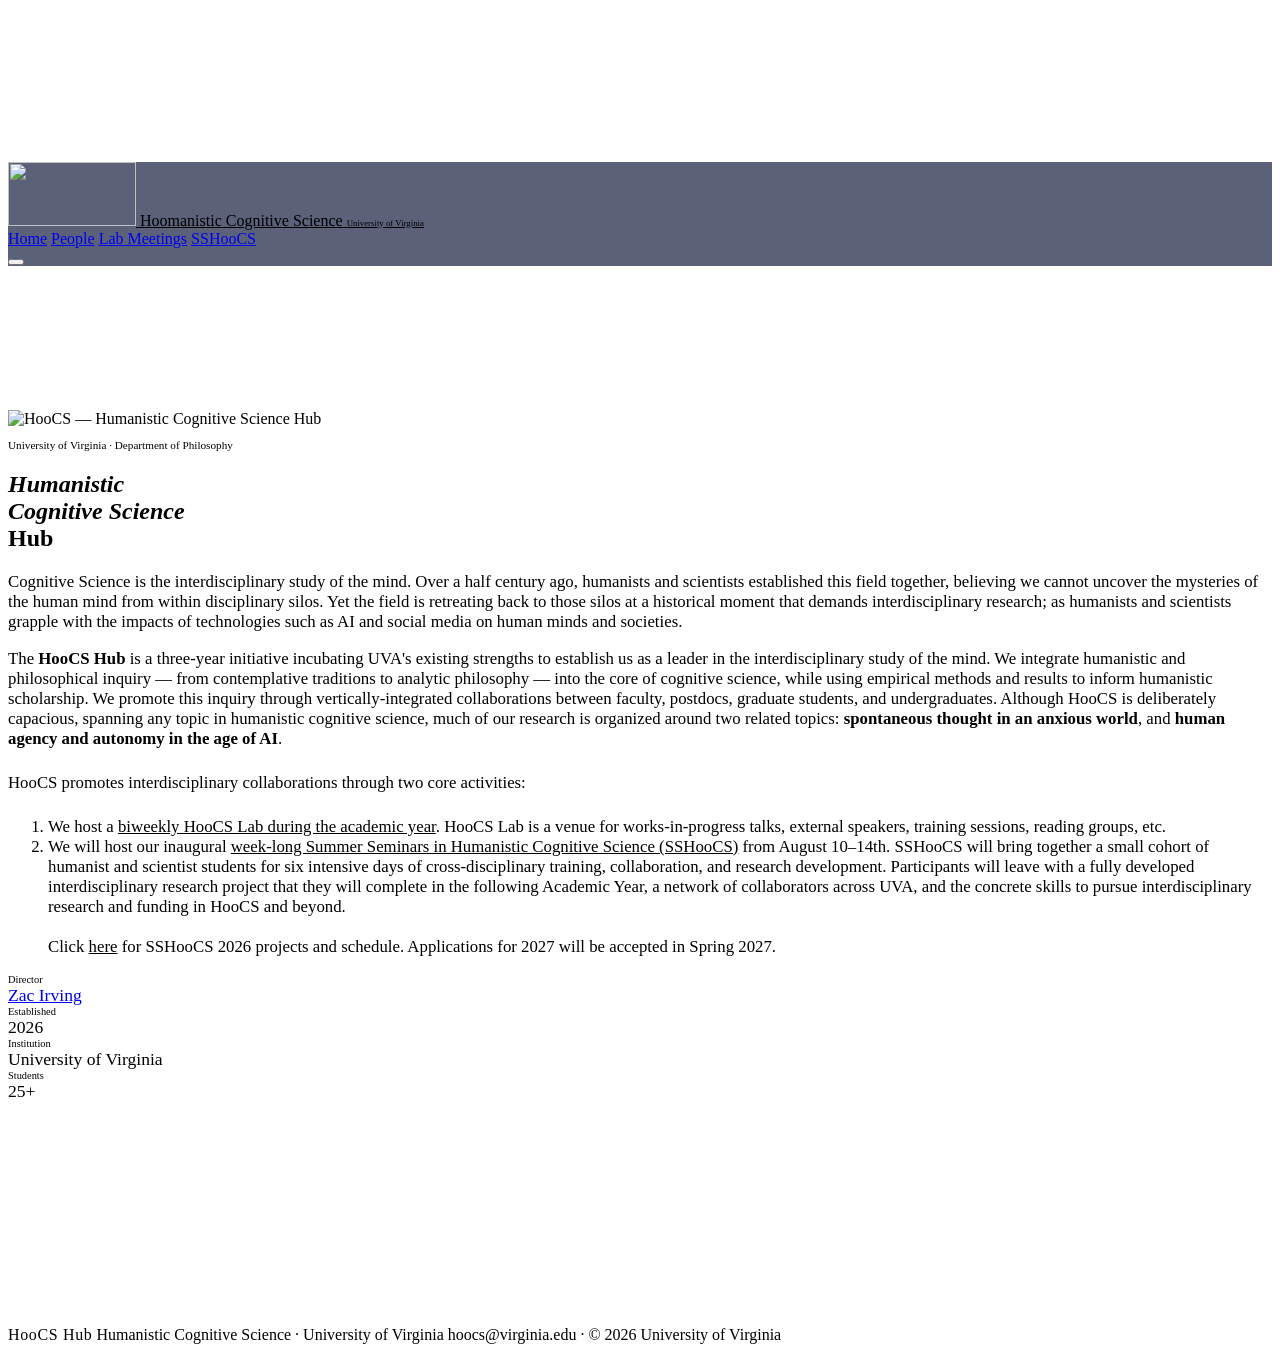
==== commit bdb61908: "Rename HooCS Lab nav label to Lab Meetings Co-Authored-By: Claude Fable 5 <noreply@anthropic.com>" ====
--- a/site/index.html
+++ b/site/index.html
@@ -59,7 +59,7 @@
           <div class="hidden md:flex items-center gap-10">
             <a href="/" class="nav-link active">Home</a>
             <a href="/people" class="nav-link">People</a>
-            <a href="/speakers" class="nav-link">HooCS Lab</a>
+            <a href="/speakers" class="nav-link">Lab Meetings</a>
             <a href="/shoocs" class="nav-link">SSHooCS</a>
           </div>
           <button
@@ -97,7 +97,7 @@
             >People</a
           >
           <a href="/speakers" class="nav-link" style="font-size: 0.9rem"
-            >HooCS Lab</a
+            >Lab Meetings</a
           >
           <a href="/shoocs" class="nav-link" style="font-size: 0.9rem"
             >SSHooCS</a
